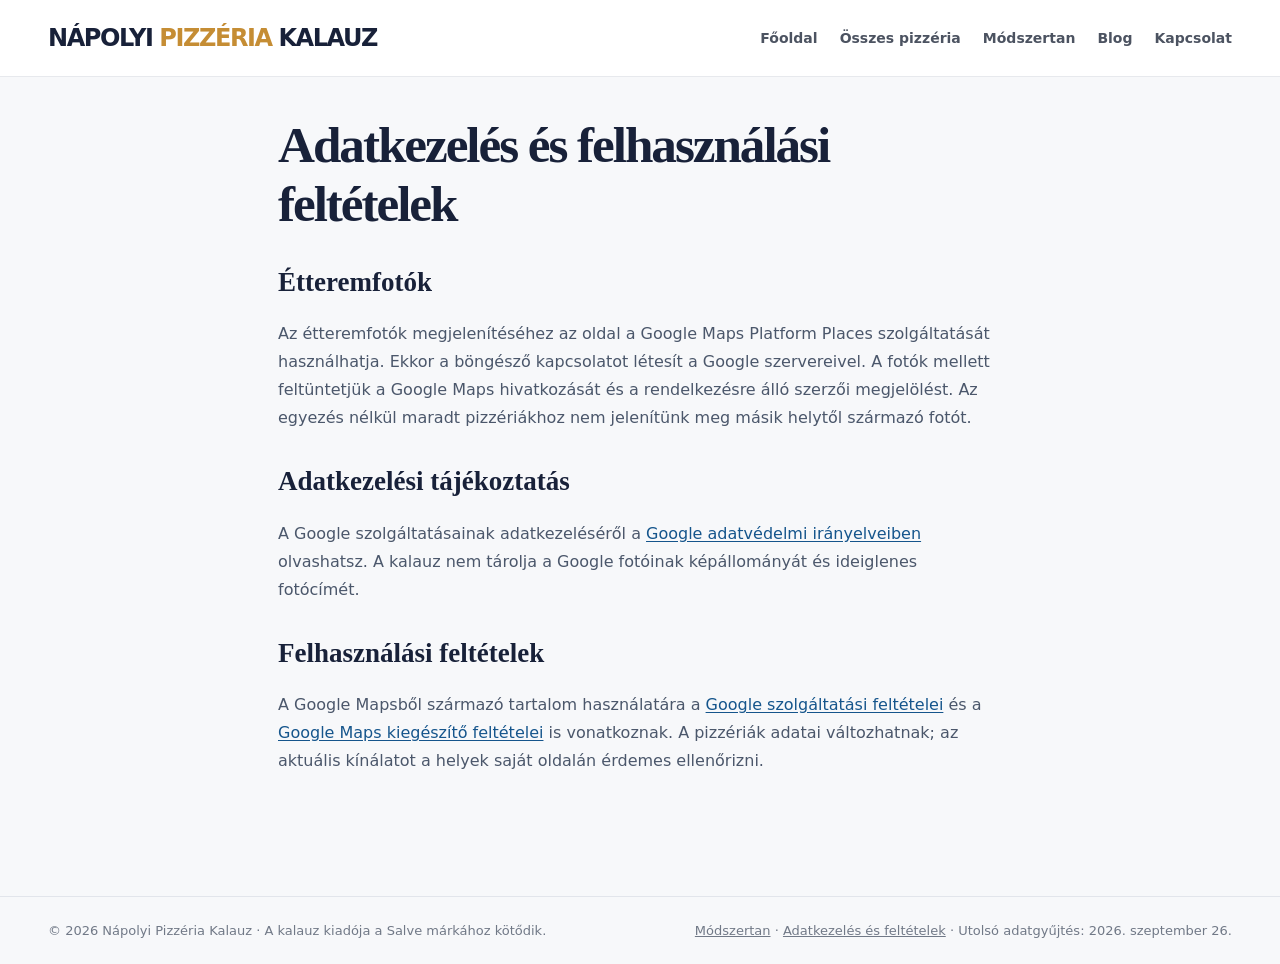
==== docs/adatkezeles/index.html @ bbc7b694 "Prepare individual Google Places photos for all venues" ====
<!doctype html><html lang="hu"><head><meta charset="utf-8"><meta name="viewport" content="width=device-width, initial-scale=1"><title>Adatkezelés és feltételek – Nápolyi Pizzéria Kalauz</title><meta name="description" content="A Google Mapsből megjelenített étteremfotók forrása, az adatkezelési tájékoztatás és felhasználási feltételek."><link rel="canonical" href="https://napolyipizzeriakalauz.com/adatkezeles/"><meta property="og:type" content="website"><meta property="og:title" content="Adatkezelés és feltételek – Nápolyi Pizzéria Kalauz"><meta property="og:description" content="A Google Mapsből megjelenített étteremfotók forrása, az adatkezelési tájékoztatás és felhasználási feltételek."><meta property="og:url" content="https://napolyipizzeriakalauz.com/adatkezeles/"><link rel="icon" href="https://napolyipizzeriakalauz.com/favicon.svg" type="image/svg+xml"><style>
:root{font-family:Inter,ui-sans-serif,system-ui,-apple-system,"Segoe UI",sans-serif;color:#182139;background:#f7f8fa}*{box-sizing:border-box}body{margin:0}button,input,select{font:inherit}button{cursor:pointer}a{color:inherit;text-decoration:none}.shell{max-width:1240px;margin:auto;padding:0 28px}.header{background:#fff;border-bottom:1px solid #e7e9ed;position:sticky;top:0;z-index:10}.header-inner{height:76px;display:flex;align-items:center;justify-content:space-between;gap:28px}.brand{font-weight:900;letter-spacing:-.06em;font-size:24px;white-space:nowrap}.brand span{color:#c58d34}.nav{display:flex;gap:30px;color:#4c5361;font-size:14px;font-weight:700}.nav a:hover,.nav a.active{color:#a36b1e}.top-right{font-size:12px;background:#f2f3f5;border-radius:99px;padding:9px 12px;color:#667081}.intro{display:grid;grid-template-columns:1.12fr .88fr;min-height:300px;background:#182139;color:white;overflow:hidden}.intro-copy{padding:42px max(28px,calc((100vw - 1184px)/2));padding-right:30px;align-self:center}.eyebrow{color:#edc271;font-size:12px;font-weight:900;letter-spacing:.16em;text-transform:uppercase}.intro h1{font-family:Georgia,serif;font-size:clamp(35px,4vw,56px);letter-spacing:-.045em;line-height:1.06;margin:16px 0 16px}.intro p{color:#d5d9e4;line-height:1.6;font-size:16px;max-width:560px;margin:0}.intro-photo{background:#614539 url('./pizza.jpg') center 54%/cover}.main{padding-top:34px;padding-bottom:80px}.featured{display:flex;align-items:center;justify-content:space-between;gap:18px;margin-bottom:15px}.featured h2,.results h2{font-family:Georgia,serif;font-size:27px;letter-spacing:-.03em;margin:0}.featured small{color:#7a8190;font-size:13px}.picks{display:grid;grid-template-columns:repeat(3,1fr);gap:14px;margin-bottom:42px}.pick{background:#fff;border:1px solid #e3e5e9;border-radius:12px;padding:20px;min-height:114px;display:flex;flex-direction:column;justify-content:space-between}.pick strong{font-size:17px}.pick .meta{color:#6f7684;font-size:13px}.pill{color:#7b541b;background:#fff2d8;border:1px solid #e7c681;padding:5px 9px;border-radius:20px;font-size:11px;font-weight:850;letter-spacing:.05em;white-space:nowrap}.pick-head{display:flex;justify-content:space-between;gap:10px}.search-panel{background:white;padding:22px 24px;border-radius:15px;border:1px solid #e0e4ea;box-shadow:0 5px 28px #1d25380a}.search-panel h2{font-family:Georgia,serif;margin:0 0 16px;font-size:26px}.filters{display:grid;grid-template-columns:1fr 1fr auto;gap:14px;align-items:end}.field{display:flex;flex-direction:column;gap:7px}.field label{font-size:14px;font-weight:750}.field input,.field select{width:100%;height:46px;border:1px solid #ccd2dc;border-radius:8px;padding:0 13px;background:white;color:#182139;outline-color:#ae7b34}.reset{height:46px;border:1px solid #d2d6df;border-radius:8px;background:#fff;padding:0 17px;font-weight:750;color:#465066}.results{margin-top:32px}.results-head{display:flex;justify-content:space-between;align-items:end;margin-bottom:17px}.results-head p{margin:6px 0 0;color:#777f8c;font-size:14px}.list{display:grid;gap:10px}.card{background:#fff;border:1px solid #e1e4e9;border-radius:11px;padding:18px 21px;display:flex;justify-content:space-between;align-items:center;gap:15px}.card.gold{border-left:5px solid #c79538}.card.silver{border-left:5px solid #9aa5b8}.card h3{font-size:17px;margin:0 0 6px}.card p{font-size:13px;color:#6c7481;margin:0;line-height:1.5}.card-right{display:flex;align-items:center;gap:12px;flex-shrink:0}.score{font-size:17px;font-weight:800;color:#26304a}.tag{font-size:11px;font-weight:850;letter-spacing:.08em;text-transform:uppercase;padding:8px 10px;border-radius:6px;background:#f0f2f5;color:#536070}.tag.gold{background:#fff1d4;color:#855d15}.tag.silver{background:#eef1f5;color:#586b82}.tag.recommended{background:#eaf3ed;color:#386348}.pagination{display:flex;align-items:center;justify-content:center;gap:12px;padding:24px 0}.pagination button{background:white;border:1px solid #cfd5df;border-radius:8px;padding:9px 14px;color:#182139}.pagination button:disabled{opacity:.35;cursor:default}.pagination span{font-size:14px;color:#596273}.footer{border-top:1px solid #e2e5eb;padding:26px 0;color:#717987;font-size:13px}.footer .shell{display:flex;justify-content:space-between;gap:20px}.section{display:none;padding:52px 0 90px;max-width:760px}.section.active{display:block}.section h1{font-family:Georgia,serif;font-size:44px}.section p,.section li{font-size:16px;line-height:1.7;color:#4e5867}.notice{border-left:4px solid #c79538;padding:12px 18px;background:#fff;margin-top:22px}@media(max-width:800px){.nav{gap:12px}.top-right{display:none}.intro{grid-template-columns:1fr}.intro-copy{padding:32px 24px}.intro-photo{height:180px;order:-1}.picks{grid-template-columns:1fr}.filters{grid-template-columns:1fr}.header-inner{height:auto;min-height:72px;flex-wrap:wrap;padding:14px 0}.nav{width:100%;justify-content:space-between;overflow:auto}.card{align-items:flex-start}.card-right{flex-direction:column;align-items:flex-end}.shell{padding:0 18px}.footer .shell{flex-direction:column}}

#osszes{max-width:1240px;padding-top:40px}#osszes>h1{font-size:38px;margin:0 0 22px}.list{display:grid;grid-template-columns:repeat(3,minmax(0,1fr));gap:17px}.card{padding:0;display:block;overflow:hidden;border-left-width:1px!important;min-width:0}.card.gold{border-color:#d5b371;box-shadow:inset 0 0 0 1px #d5b371}.card.silver{border-color:#b6c0cb}.photo-mock{aspect-ratio:1.55;background:linear-gradient(137deg,#15223e,#354a69 65%,#8c6980);color:#e8c27d;display:flex;flex-direction:column;align-items:center;justify-content:center;gap:11px;position:relative}.photo-mock:after{content:"";position:absolute;inset:12px;border:1px solid #ffffff39;border-radius:4px}.photo-mock span{letter-spacing:.16em;font-size:11px;font-weight:800;color:#e2e8f3}.photo-mark{height:58px;width:58px;border:1px solid #e4bd73;border-radius:50%;display:grid;place-items:center;font:italic 24px Georgia,serif}.card-body{padding:20px;min-height:145px}.card-title{display:flex;flex-direction:column;align-items:start;gap:11px;margin-bottom:9px}.card h3{margin:0}.card p{font-size:14px}.card-status{margin-top:8px!important;color:#7c6971!important}.card-status:empty{display:none}.card.empty{padding:24px;grid-column:1/-1}.picks{margin-bottom:4px}.pick{padding:0;overflow:hidden;min-height:0}.pick .photo-mock{aspect-ratio:1.45}.pick-content{padding:18px 20px 20px}.pick-content h3{font-size:19px;line-height:1.3;margin:13px 0 5px}.pick-content p{color:#646d7b;margin:0;font-size:14px}.pick-content small{display:block;color:#847365;margin-top:10px}.carousel-controls{display:flex;gap:8px}.carousel-controls button{width:42px;height:42px;border:1px solid #cbd0d9;background:#fff;border-radius:50%;font-size:20px;color:#1b2944}.carousel-controls button:hover{background:#182139;color:white}.carousel-note{font-size:13px;color:#8a91a0;margin:12px 0 0}.featured{align-items:end}.nav{gap:22px}.footer{margin-top:25px}@media(max-width:1000px){.list{grid-template-columns:repeat(2,minmax(0,1fr))}.picks{grid-template-columns:repeat(2,1fr)}}@media(max-width:700px){.list,.picks{grid-template-columns:1fr}.featured h2{font-size:24px}.featured small{display:block;margin-top:6px}.carousel-controls button{width:39px;height:39px}.intro-photo{height:150px}.intro{min-height:0}.pick .photo-mock{aspect-ratio:1.8}.nav{font-size:13px;gap:16px;white-space:nowrap}#osszes>h1{font-size:32px}}
.filters{grid-template-columns:minmax(170px,1fr) minmax(150px,1fr) minmax(160px,1fr) auto auto}.apply{height:46px;background:#182139;color:#fff;border:1px solid #182139;border-radius:8px;padding:0 21px;font-weight:800}.apply:hover{background:#30456c}@media(max-width:800px){.filters{grid-template-columns:1fr 1fr}.filters button{width:100%}}@media(max-width:500px){.filters{grid-template-columns:1fr}}
[hidden]{display:none!important}.section{display:block}.site-main{max-width:1240px;margin:auto;padding:38px 28px 80px}.site-main h1{font-family:Georgia,serif;letter-spacing:-.04em;font-size:clamp(34px,4vw,52px);margin:0 0 16px}.lead{font-size:17px;line-height:1.65;color:#4b576b;max-width:820px}.breadcrumb{font-size:13px;color:#767f8e;margin-bottom:24px}.breadcrumb a{text-decoration:underline}.plain-card{background:#fff;border:1px solid #e1e4e9;border-radius:12px;padding:22px;margin:14px 0}.plain-card p{font-size:15px;line-height:1.65}.plain-card a,.prose a,.card-link{color:#15558c;text-decoration:underline;text-underline-offset:2px}.detail-meta{display:flex;gap:10px;flex-wrap:wrap;align-items:center}.detail-meta .tag{letter-spacing:0}.prose{max-width:780px}.prose h2{font-family:Georgia,serif;font-size:27px;margin-top:34px}.prose p,.prose li{font-size:16px;line-height:1.75;color:#4b576b}.list{margin-top:22px}.filters{grid-template-columns:minmax(170px,1fr) minmax(140px,1fr) minmax(160px,1fr) auto auto}.filters button{height:46px}.card-link{display:inline-block;font-size:14px;font-weight:700;margin-top:12px}.card .card-body{min-height:174px}.card h2{font-size:17px;margin:0}.card .tag{display:inline-block}.link-row{display:flex;gap:16px;flex-wrap:wrap;margin-top:9px}.link-row a{font-size:14px}.site-tag{font-size:12px;background:#fff2d8;color:#7b541b;padding:6px 10px;border-radius:20px}.footer a{text-decoration:underline}.notice{border-left:4px solid #c79538;padding:14px 18px;background:#fff}.carousel-controls button:focus-visible,.apply:focus-visible,a:focus-visible{outline:3px solid #e9b963;outline-offset:3px}.photo-mock{aspect-ratio:1.55}.header .nav a.active{color:#a36b1e}@media(max-width:1000px){.filters{grid-template-columns:repeat(2,minmax(0,1fr))}}@media(max-width:700px){.site-main{padding:30px 18px 60px}.filters{grid-template-columns:1fr}.header-inner{gap:12px}.nav{overflow-x:auto}.link-row{flex-direction:column;gap:8px}}

.photo-mock.venue-photo{position:relative;overflow:hidden}.venue-photo .venue-image{width:100%;height:100%;object-fit:cover;display:block}.venue-photo .photo-credit{position:absolute;bottom:0;left:0;right:0;background:#101928db;color:#fff;padding:5px 9px;font-size:10px;line-height:1.3}.photo-credit a{color:#fff;text-decoration:underline}.photo-credit a:hover{color:#f1d293}
</style><script defer src="https://napolyipizzeriakalauz.com/photo-config.js"></script><script defer src="https://napolyipizzeriakalauz.com/venue-photos.js"></script></head><body><header class="header"><div class="shell header-inner"><a href="https://napolyipizzeriakalauz.com/" class="brand">NÁPOLYI <span>PIZZÉRIA</span> KALAUZ</a><nav class="nav" aria-label="Főmenü"><a href="https://napolyipizzeriakalauz.com/" class="">Főoldal</a><a href="https://napolyipizzeriakalauz.com/pizzeriak/" class="">Összes pizzéria</a><a href="https://napolyipizzeriakalauz.com/modszertan/" class="">Módszertan</a><a href="https://napolyipizzeriakalauz.com/blog/" class="">Blog</a><a href="https://napolyipizzeriakalauz.com/kapcsolat/" class="">Kapcsolat</a></nav></div></header><main class="site-main prose"><h1>Adatkezelés és felhasználási feltételek</h1><h2>Étteremfotók</h2><p>Az étteremfotók megjelenítéséhez az oldal a Google Maps Platform Places szolgáltatását használhatja. Ekkor a böngésző kapcsolatot létesít a Google szervereivel. A fotók mellett feltüntetjük a Google Maps hivatkozását és a rendelkezésre álló szerzői megjelölést. Az egyezés nélkül maradt pizzériákhoz nem jelenítünk meg másik helytől származó fotót.</p><h2>Adatkezelési tájékoztatás</h2><p>A Google szolgáltatásainak adatkezeléséről a <a href="https://policies.google.com/privacy" rel="noopener noreferrer" target="_blank">Google adatvédelmi irányelveiben</a> olvashatsz. A kalauz nem tárolja a Google fotóinak képállományát és ideiglenes fotócímét.</p><h2>Felhasználási feltételek</h2><p>A Google Mapsből származó tartalom használatára a <a href="https://policies.google.com/terms" rel="noopener noreferrer" target="_blank">Google szolgáltatási feltételei</a> és a <a href="https://www.google.com/help/terms_maps/" rel="noopener noreferrer" target="_blank">Google Maps kiegészítő feltételei</a> is vonatkoznak. A pizzériák adatai változhatnak; az aktuális kínálatot a helyek saját oldalán érdemes ellenőrizni.</p></main><footer class="footer"><div class="shell"><span>© 2026 Nápolyi Pizzéria Kalauz · A kalauz kiadója a Salve márkához kötődik.</span><span><a href="https://napolyipizzeriakalauz.com/modszertan/">Módszertan</a> · <a href="https://napolyipizzeriakalauz.com/adatkezeles/">Adatkezelés és feltételek</a> · Utolsó adatgyűjtés: 2026. szeptember 26.</span></div></footer></body></html>
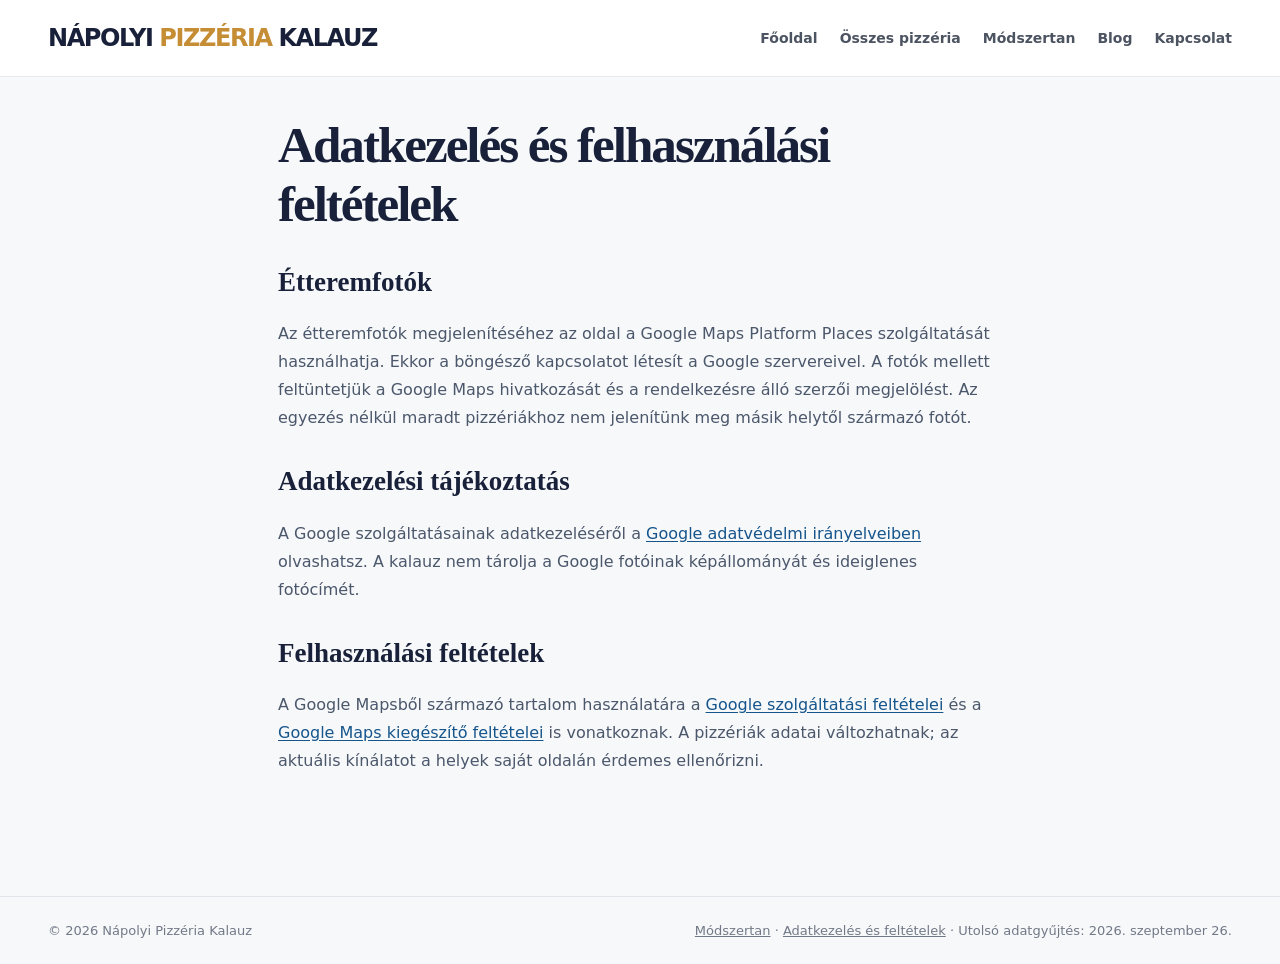
==== commit 343b689a: "Move publisher disclosure from page footers to methodology" ====
--- a/docs/adatkezeles/index.html
+++ b/docs/adatkezeles/index.html
@@ -5,5 +5,8 @@
 .filters{grid-template-columns:minmax(170px,1fr) minmax(150px,1fr) minmax(160px,1fr) auto auto}.apply{height:46px;background:#182139;color:#fff;border:1px solid #182139;border-radius:8px;padding:0 21px;font-weight:800}.apply:hover{background:#30456c}@media(max-width:800px){.filters{grid-template-columns:1fr 1fr}.filters button{width:100%}}@media(max-width:500px){.filters{grid-template-columns:1fr}}
 [hidden]{display:none!important}.section{display:block}.site-main{max-width:1240px;margin:auto;padding:38px 28px 80px}.site-main h1{font-family:Georgia,serif;letter-spacing:-.04em;font-size:clamp(34px,4vw,52px);margin:0 0 16px}.lead{font-size:17px;line-height:1.65;color:#4b576b;max-width:820px}.breadcrumb{font-size:13px;color:#767f8e;margin-bottom:24px}.breadcrumb a{text-decoration:underline}.plain-card{background:#fff;border:1px solid #e1e4e9;border-radius:12px;padding:22px;margin:14px 0}.plain-card p{font-size:15px;line-height:1.65}.plain-card a,.prose a,.card-link{color:#15558c;text-decoration:underline;text-underline-offset:2px}.detail-meta{display:flex;gap:10px;flex-wrap:wrap;align-items:center}.detail-meta .tag{letter-spacing:0}.prose{max-width:780px}.prose h2{font-family:Georgia,serif;font-size:27px;margin-top:34px}.prose p,.prose li{font-size:16px;line-height:1.75;color:#4b576b}.list{margin-top:22px}.filters{grid-template-columns:minmax(170px,1fr) minmax(140px,1fr) minmax(160px,1fr) auto auto}.filters button{height:46px}.card-link{display:inline-block;font-size:14px;font-weight:700;margin-top:12px}.card .card-body{min-height:174px}.card h2{font-size:17px;margin:0}.card .tag{display:inline-block}.link-row{display:flex;gap:16px;flex-wrap:wrap;margin-top:9px}.link-row a{font-size:14px}.site-tag{font-size:12px;background:#fff2d8;color:#7b541b;padding:6px 10px;border-radius:20px}.footer a{text-decoration:underline}.notice{border-left:4px solid #c79538;padding:14px 18px;background:#fff}.carousel-controls button:focus-visible,.apply:focus-visible,a:focus-visible{outline:3px solid #e9b963;outline-offset:3px}.photo-mock{aspect-ratio:1.55}.header .nav a.active{color:#a36b1e}@media(max-width:1000px){.filters{grid-template-columns:repeat(2,minmax(0,1fr))}}@media(max-width:700px){.site-main{padding:30px 18px 60px}.filters{grid-template-columns:1fr}.header-inner{gap:12px}.nav{overflow-x:auto}.link-row{flex-direction:column;gap:8px}}
 
-.photo-mock.venue-photo{position:relative;overflow:hidden}.venue-photo .venue-image{width:100%;height:100%;object-fit:cover;display:block}.venue-photo .photo-credit{position:absolute;bottom:0;left:0;right:0;background:#101928db;color:#fff;padding:5px 9px;font-size:10px;line-height:1.3}.photo-credit a{color:#fff;text-decoration:underline}.photo-credit a:hover{color:#f1d293}
-</style><script defer src="https://napolyipizzeriakalauz.com/photo-config.js"></script><script defer src="https://napolyipizzeriakalauz.com/venue-photos.js"></script></head><body><header class="header"><div class="shell header-inner"><a href="https://napolyipizzeriakalauz.com/" class="brand">NÁPOLYI <span>PIZZÉRIA</span> KALAUZ</a><nav class="nav" aria-label="Főmenü"><a href="https://napolyipizzeriakalauz.com/" class="">Főoldal</a><a href="https://napolyipizzeriakalauz.com/pizzeriak/" class="">Összes pizzéria</a><a href="https://napolyipizzeriakalauz.com/modszertan/" class="">Módszertan</a><a href="https://napolyipizzeriakalauz.com/blog/" class="">Blog</a><a href="https://napolyipizzeriakalauz.com/kapcsolat/" class="">Kapcsolat</a></nav></div></header><main class="site-main prose"><h1>Adatkezelés és felhasználási feltételek</h1><h2>Étteremfotók</h2><p>Az étteremfotók megjelenítéséhez az oldal a Google Maps Platform Places szolgáltatását használhatja. Ekkor a böngésző kapcsolatot létesít a Google szervereivel. A fotók mellett feltüntetjük a Google Maps hivatkozását és a rendelkezésre álló szerzői megjelölést. Az egyezés nélkül maradt pizzériákhoz nem jelenítünk meg másik helytől származó fotót.</p><h2>Adatkezelési tájékoztatás</h2><p>A Google szolgáltatásainak adatkezeléséről a <a href="https://policies.google.com/privacy" rel="noopener noreferrer" target="_blank">Google adatvédelmi irányelveiben</a> olvashatsz. A kalauz nem tárolja a Google fotóinak képállományát és ideiglenes fotócímét.</p><h2>Felhasználási feltételek</h2><p>A Google Mapsből származó tartalom használatára a <a href="https://policies.google.com/terms" rel="noopener noreferrer" target="_blank">Google szolgáltatási feltételei</a> és a <a href="https://www.google.com/help/terms_maps/" rel="noopener noreferrer" target="_blank">Google Maps kiegészítő feltételei</a> is vonatkoznak. A pizzériák adatai változhatnak; az aktuális kínálatot a helyek saját oldalán érdemes ellenőrizni.</p></main><footer class="footer"><div class="shell"><span>© 2026 Nápolyi Pizzéria Kalauz · A kalauz kiadója a Salve márkához kötődik.</span><span><a href="https://napolyipizzeriakalauz.com/modszertan/">Módszertan</a> · <a href="https://napolyipizzeriakalauz.com/adatkezeles/">Adatkezelés és feltételek</a> · Utolsó adatgyűjtés: 2026. szeptember 26.</span></div></footer></body></html>+.photo-mock.venue-photo{position:relative;overflow:hidden}.venue-photo .venue-image{width:100%;height:100%;object-fit:cover;display:block}.venue-photo .photo-credit{position:absolute;bottom:0;left:0;right:0;background:#101928eb;color:#fff;padding:7px 9px;font-size:12px;line-height:1.4}.photo-credit a{color:#fff;text-decoration:underline}.photo-credit a:hover{color:#f1d293}.photo-credit a:first-child{white-space:nowrap;font-family:Arial,sans-serif;font-weight:400}
+.prose > .venue-photo{max-width:760px;margin:22px 0 28px;border-radius:14px}
+.association-badges{display:flex;flex-wrap:wrap;gap:7px;margin:8px 0}.association-badges a{border:1px solid #bac8d3;border-radius:20px;padding:4px 9px;color:#224e69;background:#eff7fa;font-size:12px;font-weight:700;text-decoration:none}.association-badges a:hover{text-decoration:underline}
+.association-guide{margin:26px 0 28px;padding:22px;background:#eff2f6;border:1px solid #e0e5ec;border-radius:16px}.association-guide h2{font-family:Georgia,serif;font-size:23px;letter-spacing:-.025em;margin:0 0 5px}.association-guide .guide-intro{font-size:14px;color:#677385;line-height:1.55;margin:0 0 17px}.guide-grid{display:grid;grid-template-columns:repeat(2,minmax(0,1fr));gap:12px}.guide-item{background:#fff;border:1px solid #e0e4e9;border-radius:12px;padding:19px 20px}.guide-item-head{display:flex;align-items:center;gap:10px;margin-bottom:10px}.guide-mark{display:inline-flex;align-items:center;justify-content:center;min-width:62px;padding:7px 10px;border-radius:7px;font-size:12px;font-weight:850;letter-spacing:.06em;background:#fff2d8;color:#7b541b}.guide-mark.avpn{background:#eff7fa;color:#224e69}.guide-item h3{margin:0;font-size:17px;letter-spacing:-.015em}.guide-item p{font-size:14px;line-height:1.6;color:#4b576b;margin:0}.guide-item a{color:#15558c;text-decoration:underline;text-underline-offset:2px}.guide-note{font-size:12px;color:#6e7786;line-height:1.5;margin:14px 2px 0}@media(max-width:700px){.association-guide{padding:17px;margin:21px 0 24px}.guide-grid{grid-template-columns:1fr}.guide-item{padding:17px}}
+</style><script defer src="https://napolyipizzeriakalauz.com/photo-config.js?v=7ad16bc7910e"></script><script defer src="https://napolyipizzeriakalauz.com/venue-photos.js?v=35744f89988c"></script></head><body><header class="header"><div class="shell header-inner"><a href="https://napolyipizzeriakalauz.com/" class="brand">NÁPOLYI <span>PIZZÉRIA</span> KALAUZ</a><nav class="nav" aria-label="Főmenü"><a href="https://napolyipizzeriakalauz.com/" class="">Főoldal</a><a href="https://napolyipizzeriakalauz.com/pizzeriak/" class="">Összes pizzéria</a><a href="https://napolyipizzeriakalauz.com/modszertan/" class="">Módszertan</a><a href="https://napolyipizzeriakalauz.com/blog/" class="">Blog</a><a href="https://napolyipizzeriakalauz.com/kapcsolat/" class="">Kapcsolat</a></nav></div></header><main class="site-main prose"><h1>Adatkezelés és felhasználási feltételek</h1><h2>Étteremfotók</h2><p>Az étteremfotók megjelenítéséhez az oldal a Google Maps Platform Places szolgáltatását használhatja. Ekkor a böngésző kapcsolatot létesít a Google szervereivel. A fotók mellett feltüntetjük a Google Maps hivatkozását és a rendelkezésre álló szerzői megjelölést. Az egyezés nélkül maradt pizzériákhoz nem jelenítünk meg másik helytől származó fotót.</p><h2>Adatkezelési tájékoztatás</h2><p>A Google szolgáltatásainak adatkezeléséről a <a href="https://policies.google.com/privacy" rel="noopener noreferrer" target="_blank">Google adatvédelmi irányelveiben</a> olvashatsz. A kalauz nem tárolja a Google fotóinak képállományát és ideiglenes fotócímét.</p><h2>Felhasználási feltételek</h2><p>A Google Mapsből származó tartalom használatára a <a href="https://policies.google.com/terms" rel="noopener noreferrer" target="_blank">Google szolgáltatási feltételei</a> és a <a href="https://www.google.com/help/terms_maps/" rel="noopener noreferrer" target="_blank">Google Maps kiegészítő feltételei</a> is vonatkoznak. A pizzériák adatai változhatnak; az aktuális kínálatot a helyek saját oldalán érdemes ellenőrizni.</p></main><footer class="footer"><div class="shell"><span>© 2026 Nápolyi Pizzéria Kalauz</span><span><a href="https://napolyipizzeriakalauz.com/modszertan/">Módszertan</a> · <a href="https://napolyipizzeriakalauz.com/adatkezeles/">Adatkezelés és feltételek</a> · Utolsó adatgyűjtés: 2026. szeptember 26.</span></div></footer></body></html>
